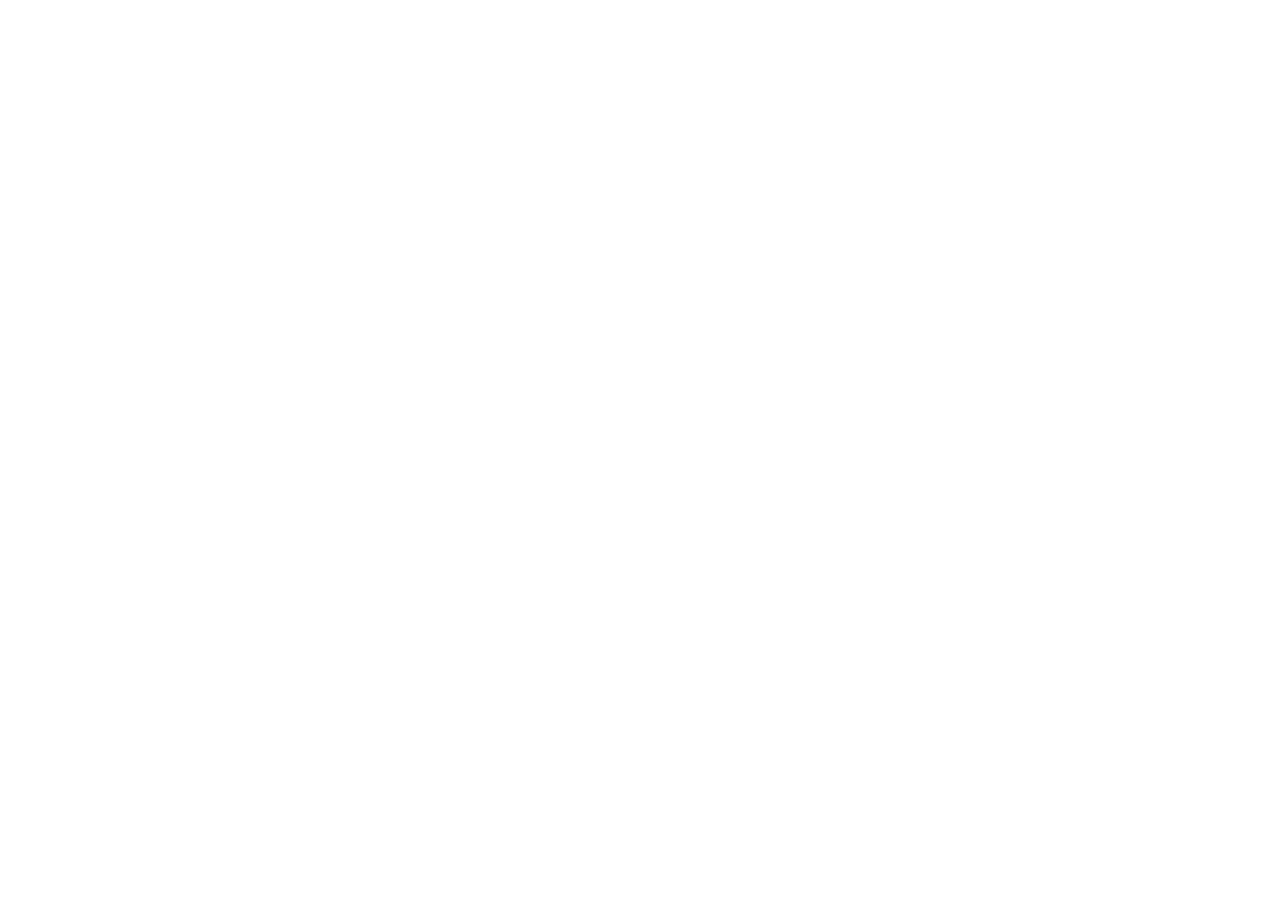
==== video.html @ 234e2807 "Full path" ====
<!DOCTYPE html>
<html>
  <head>
    <title></title>

    <meta http-equiv="X-UA-Compatible" content="IE=edge">
	<meta http-equiv="Content-Type" content="text/html; charset=utf-8" />
	<meta name="Author" content="Beyond the Frame" />
	<meta name="viewport" content="width=device-width, initial-scale=1, user-scalable=yes" />

    <!-- ============= CSS ============ -->
    <link rel="stylesheet" href="css/bootstrap-theme.css">
    <link rel="stylesheet" href="css/bootstrap-theme.css.map">
    <link rel="stylesheet" href="css/bootstrap.css">
    <link rel="stylesheet" href="css/animate.min.css">
    <link rel="stylesheet" href="css/styles.css">

    <!-- FontAwesome / Fonts -->
    <link rel="stylesheet" href="https://maxcdn.bootstrapcdn.com/font-awesome/4.3.0/css/font-awesome.min.css">
    <link href='http://fonts.googleapis.com/css?family=Roboto+Slab:300,400,700' rel='stylesheet' type='text/css'>
    <link href='http://fonts.googleapis.com/css?family=Squada+One' rel='stylesheet' type='text/css'>

    <!-- JavaScript -->
    <script src="https://code.jquery.com/jquery-1.10.2.js"></script>

  </head>
  <body>

<!--    <video autoplay loop poster="img/Chicago.jpg" id="bgvid">

	  <source src="vid/ChicagoBG.webmhd.webm" type="video/webm">
	  <source src="vid/ChicagoBG.oggtheora.ogv" type="video/ogg">

    </video>
-->
      <div id='video-content'>video</div>
    <!-- ============= JS ============ -->

    <script type="text/javascript" src="js/audio.js"></script>
    <script type="text/javascript" src="js/scripts.js"></script>

    <script>
      $("#quote0").click(function() {
        $(".attribution").show();
      });
      $("#quote1").click(function() {
        $(".attribution").show();
      });

    </script>

  </body>
</html>
---- css/styles.css ----
body{
  padding: none !important;
  margin: none !important;
  font-family: 'Roboto Slab', serif;
}

#landing {
  /*background-image: url('img/Chicago.jpg');*/
  width: 100%;
  height: 100vh;
  background-repeat: no-repeat;
  background-attachment: fixed;
  background-size: cover;
  display: block;
}

#head {
  text-align: center;
  font-size: 80px;
  padding-top: 100px;
  color: #CC0099;
  font-family: 'Squada One', serif;
}

#head2 {
  text-align: center;
  font-size: 36px;
  padding-top: 40px;
  font-family: 'Roboto Slab', serif;
}

#head3 {
  text-align: center;
  font-size: 20px;
  padding-top: 40px;
  font-family: 'Roboto Slab', serif;

}

#landing.off{
  display: none;
}

#titleContainer {
  height: 20vh;
  font-size: 36px;
}

#box {
  background-image: url('../img/visionary.jpg');
  background-size: contain;
  background-repeat: no-repeat;
  align-items: left;
  height: 150px;
}

#boxC {
  background-image: url('../img/commander.jpg');
  background-size: contain;
  background-repeat: no-repeat;
  align-items: left;
  height: 150px;

}

#space_box {
  align-items: left;
  height: 150px;
}

h1{
  color: #CC0099;
}

#text{
  align-items: left;
  height: 150px;
}

#boxes1 {
  align-items: left;
  /*outline: #CC0099 solid thick;*/
  height: 100px;
  padding-top: 100px;
  background-image: url('../img/VisA.jpg');
  background-size: contain;
  background-repeat: no-repeat;
}

#boxes2 {
  align-items: left;
  /*outline: #CC0099 solid thick;*/
  height: 100px;
  padding-top: 100px;
  background-image: url('../img/VisB.jpg');
  background-size: contain;
  background-repeat: no-repeat;
}

#boxes3 {
  align-items: left;
  /*outline: #CC0099 solid thick;*/
  height: 100px;
  padding-top: 100px;
  background-image: url('../img/VisC.jpg');
  background-size: contain;
  background-repeat: no-repeat;
}


#boxes4 {
  align-items: left;
  /*outline: #CC0099 solid thick;*/
  height: 100px;
  padding-top: 100px;
  background-image: url('../img/comA.jpg');
  background-size: contain;
  background-repeat: no-repeat;
}

#boxes5 {
  align-items: left;
  /*outline: #CC0099 solid thick;*/
  height: 100px;
  padding-top: 100px;
  background-image: url('../img/comB.jpg');
  background-size: contain;
  background-repeat: no-repeat;
}

#boxes6 {
  align-items: left;
  /*outline: #CC0099 solid thick;*/
  height: 100px;
  padding-top: 100px;
  background-image: url('../img/comC.jpg');
  background-size: contain;
  background-repeat: no-repeat;
}

#foot{
  font-family: 'Squada One', serif;
  font-size: 24px;
  margin-top: 100px;
  background-color: black;
  color: white;
}

.row {
  padding: 15px;
}


#space1 {
  align: left;
}

#space2 {
  align: left;
}
.col-lg-5 {
  text-align: center;
  font-weight: 400;
  font-size: 48px;
  letter-spacing: 0.06em;
  color: rgba(55,55,55,0.85);;
  padding-top: 100px;
}

.col-lg-1 {
  align-items: left;
}

#quote0 {
    padding-right: 30px;
}

#quote1 {
    padding-left: 30px;
}

#quote0, #quote1 {
    -moz-animation-duration: 1s;
    -moz-animation-delay: 0.5s;
}

.attribution {
    font-size: 20px;
    display: none;
}

/**
 * etc...
 */

video#bgvid {
	position: fixed; right: 0; bottom: 0;
	min-width: 100%; min-height: 100%;
	width: auto; height: auto; z-index: -100;
	/* background: url(polina.jpg) no-repeat; */
	background-size: cover;
    opacity: .3;
}

#video-content{
  display: none;
}

#video-content.on{
  display: block;
}
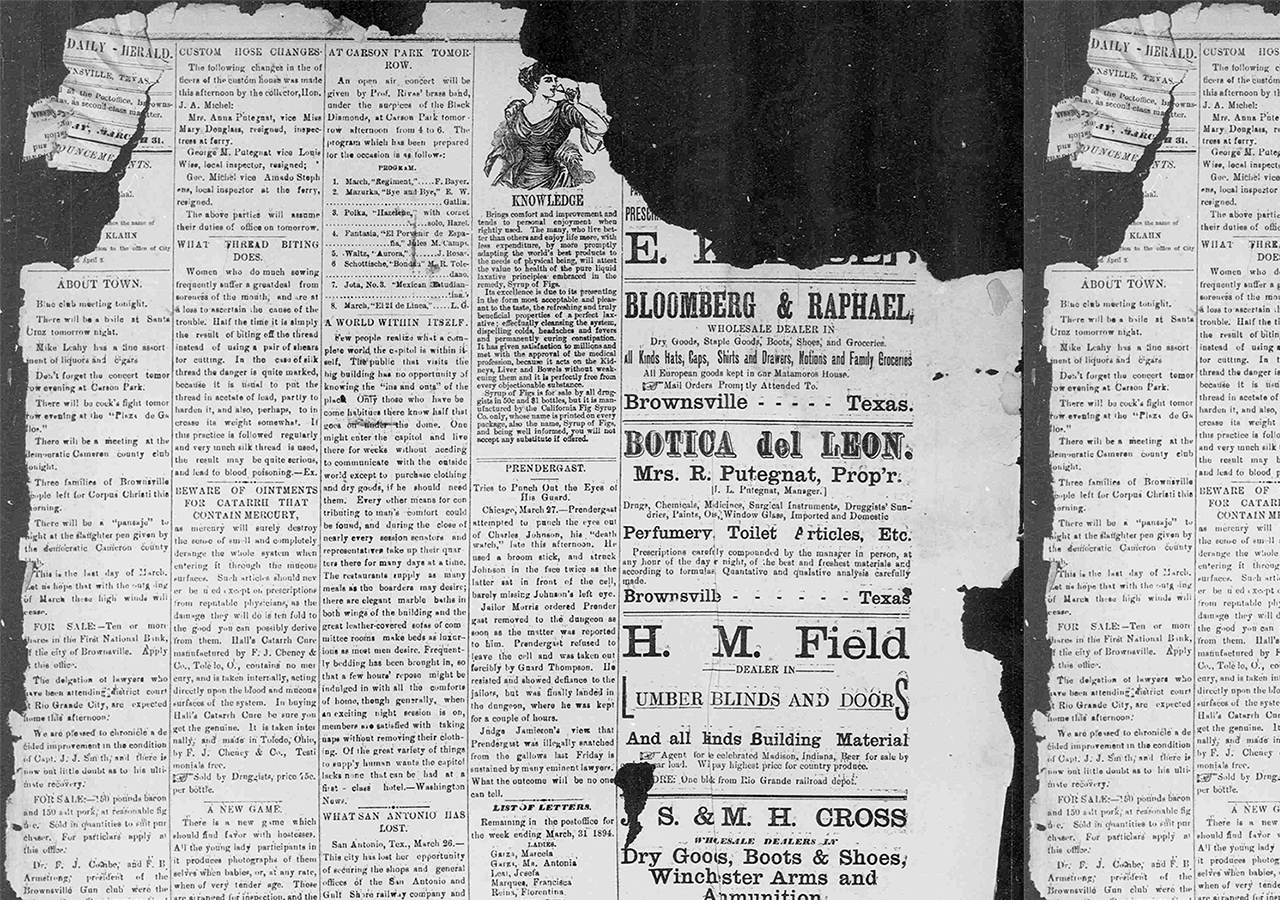
==== commit 0e385780: "video page" ====
--- a/video.html
+++ b/video.html
@@ -24,6 +24,12 @@
     <script src="https://code.jquery.com/jquery-1.10.2.js"></script>
 
   </head>
+
+  <style>
+    body {
+        background-image: url('img/filmbg.jpg');
+    }
+    </style>
   <body>
 
 <!--    <video autoplay loop poster="img/Chicago.jpg" id="bgvid">
@@ -33,7 +39,11 @@
 
     </video>
 -->
-      <div id='video-content'>video</div>
+    <div id='video-content'>
+
+        <iframe src="https://player.vimeo.com/video/34242398?color=81c9e6&title=0&byline=0&portrait=0" width="500" height="281" frameborder="0" webkitallowfullscreen mozallowfullscreen allowfullscreen></iframe> <p><a href="https://vimeo.com/34242398">The Assassination of Chicago&#039;s Mayor</a> from <a href="https://vimeo.com/schmudde">Schm&uuml;dde</a> on <a href="https://vimeo.com">Vimeo</a>.</p>
+
+    </div>
     <!-- ============= JS ============ -->
 
     <script type="text/javascript" src="js/audio.js"></script>
--- a/css/styles.css
+++ b/css/styles.css
@@ -16,7 +16,7 @@
 
 #head {
   text-align: center;
-  font-size: 80px;
+  font-size: 100px;
   padding-top: 100px;
   color: #CC0099;
   font-family: 'Squada One', serif;
@@ -75,6 +75,7 @@
 #text{
   align-items: left;
   height: 150px;
+  font-size: 20px;
 }
 
 #boxes1 {
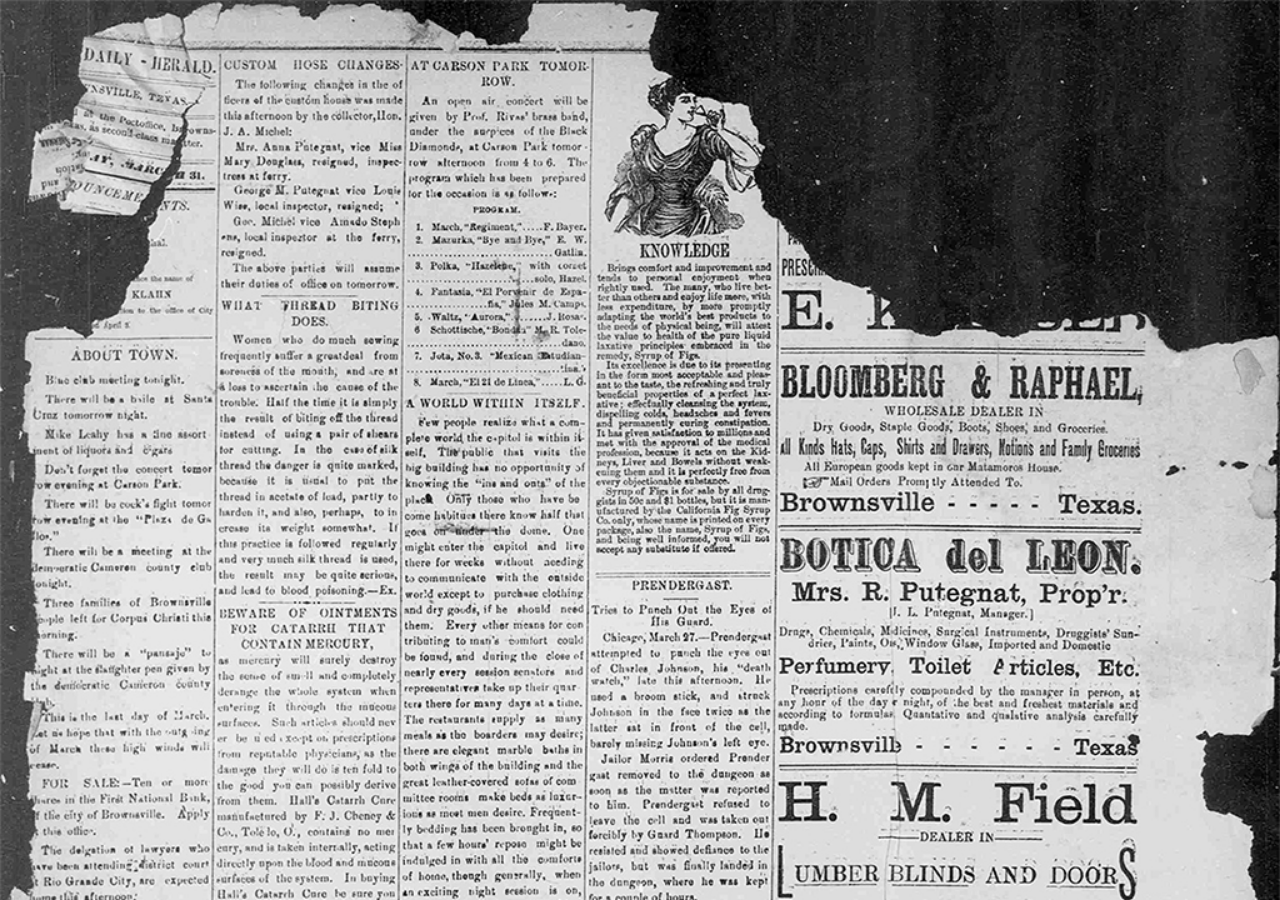
==== commit fddf3d87: "image fix" ====
--- a/video.html
+++ b/video.html
@@ -28,6 +28,7 @@
   <style>
     body {
         background-image: url('img/filmbg.jpg');
+        background-size: cover; 
     }
     </style>
   <body>
